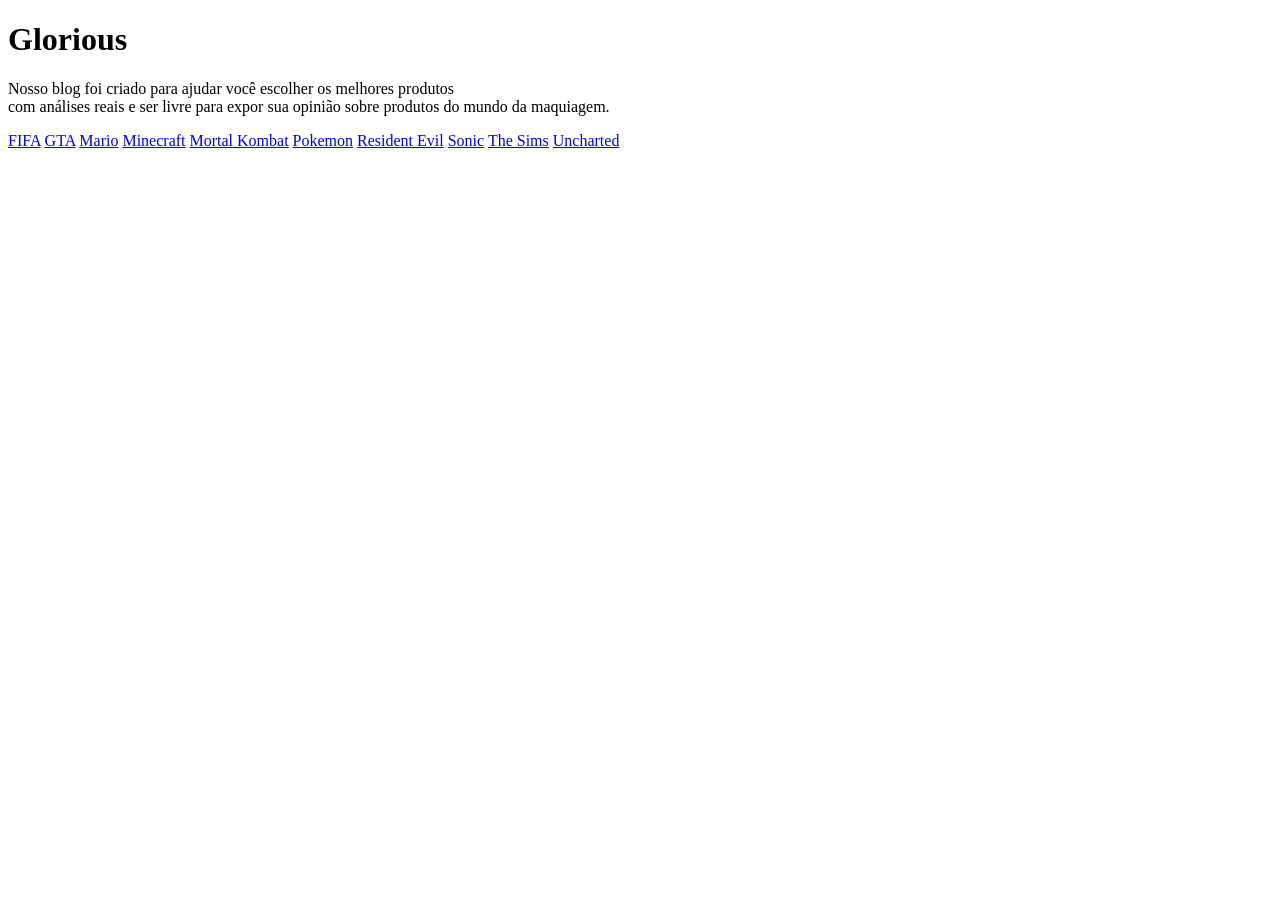
==== Frontend/index.html @ 51e35d77 "Index da Homepage com alterações de botões" ====
<!DOCTYPE html>
<html lang="pt-BR">
<head>
    <meta charset="UTF-8">
    <meta name="viewport" content="width=device-width, initial-scale=1.0">
    <title>Clássicos de Videogames</title>
    <link rel="stylesheet" href="index.css">
</head>
<body>

    <div class="fotoescura"></div>

    <div class="container">
        <h1 id="glorious">Glorious</h1>

        <div class="descricao">
            <p>
                Nosso blog foi criado para ajudar você escolher os melhores produtos 
                <br>com análises reais e ser livre para expor sua opinião sobre produtos do mundo da maquiagem.
            </p>

            <div class="botoes">
                <a href="pages/fifa.html" class="botao">FIFA</a>
                <a href="pages/gta.html" class="botao">GTA</a>
                <a href="pages/mario.html" class="botao">Mario</a>
                <a href="pages/minecraft.html" class="botao">Minecraft</a>
                <a href="pages/mortalkombat.html" class="botao">Mortal Kombat</a>
                <a href="pages/pokemon.html" class="botao">Pokemon</a>
                <a href="pages/residentevil.html" class="botao">Resident Evil</a>
                <a href="pages/sonic.html" class="botao">Sonic</a>
                <a href="pages/thesims.html" class="botao">The Sims</a>
                <a href="pages/uncharted.html" class="botao">Uncharted</a>
            </div>
        </div>
    </div>

</body>
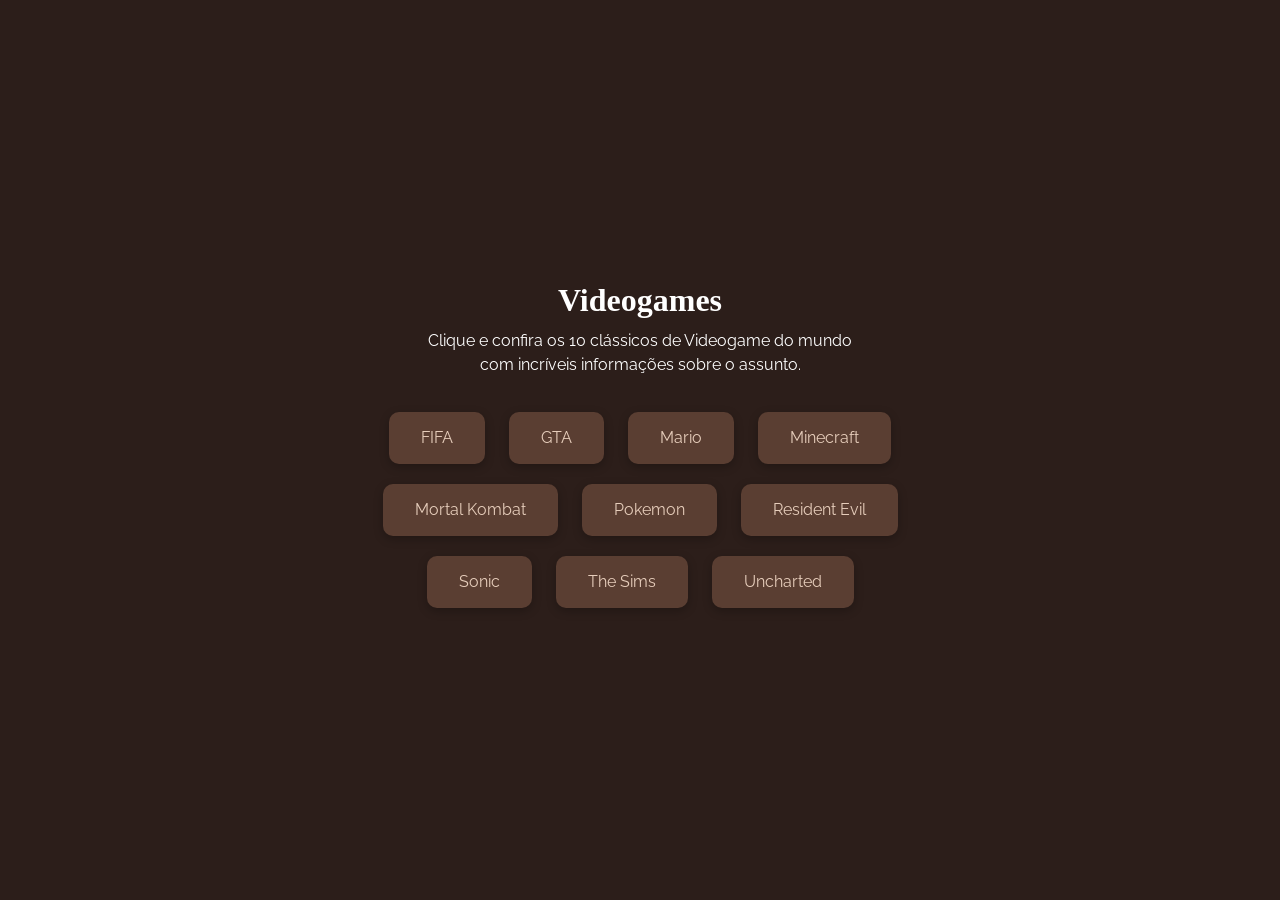
==== commit ef69c2a8: "Nova descrição" ====
--- a/Frontend/index.html
+++ b/Frontend/index.html
@@ -8,15 +8,13 @@
 </head>
 <body>
 
-    <div class="fotoescura"></div>
-
     <div class="container">
-        <h1 id="glorious">Glorious</h1>
+        <h1 id="Videogame">Videogames</h1>
 
         <div class="descricao">
             <p>
-                Nosso blog foi criado para ajudar você escolher os melhores produtos 
-                <br>com análises reais e ser livre para expor sua opinião sobre produtos do mundo da maquiagem.
+                Clique e confira os 10 clássicos de Videogame do mundo 
+                <br>com incríveis informações sobre o assunto.
             </p>
 
             <div class="botoes">
--- a/Frontend/index.css
+++ b/Frontend/index.css
@@ -0,0 +1,61 @@
+@import url('https://fonts.googleapis.com/css2?family=Raleway:ital,wght@0,100..900;1,100..900&display=swap');
+@import url('https://fonts.googleapis.com/css2?family=Birthstone+Bounce:wght@400;500&display=swap');
+
+*{
+    margin: 0;
+    padding: 0;
+    box-sizing: border-box;
+}
+
+body {
+    background-color: #2c1e1a;
+    overflow: hidden;
+}
+
+.container {
+    position: absolute;
+    top: 50%;
+    left: 50%;
+    transform: translate(-50%, -50%);
+    text-align: center;
+    z-index: 2;
+    color: white;
+}
+
+#glorious {
+    font-size: 80px;
+    font-family: "Birthstone Bounce", cursive;
+    text-shadow: 0px 0px 15px black;
+}
+
+.descricao {
+    margin-top: 10px;
+    font-family: "Raleway", sans-serif;
+     margin-top: 10px;
+    font-size: 16px;
+    line-height: 1.5;
+}
+
+.botoes {
+    margin-top: 25px;
+}
+
+.botao {
+    display: inline-block;
+    padding: 14px 32px;
+    margin: 10px;
+    background-color: #5A3E32;
+    color: #e6cdbb;
+    text-decoration: none;
+    border-radius: 10px;
+    font-family: "Raleway", sans-serif;
+    font-size: 16px;
+    transition: 0.3s ease;
+    box-shadow: 0px 3px 10px rgba(0, 0, 0, 0.25);
+}
+
+.botao:hover {
+    background-color: #7b5647;
+    transform: translateY(-4px);
+    box-shadow: 0px 6px 18px rgba(0, 0, 0, 0.35);
+}
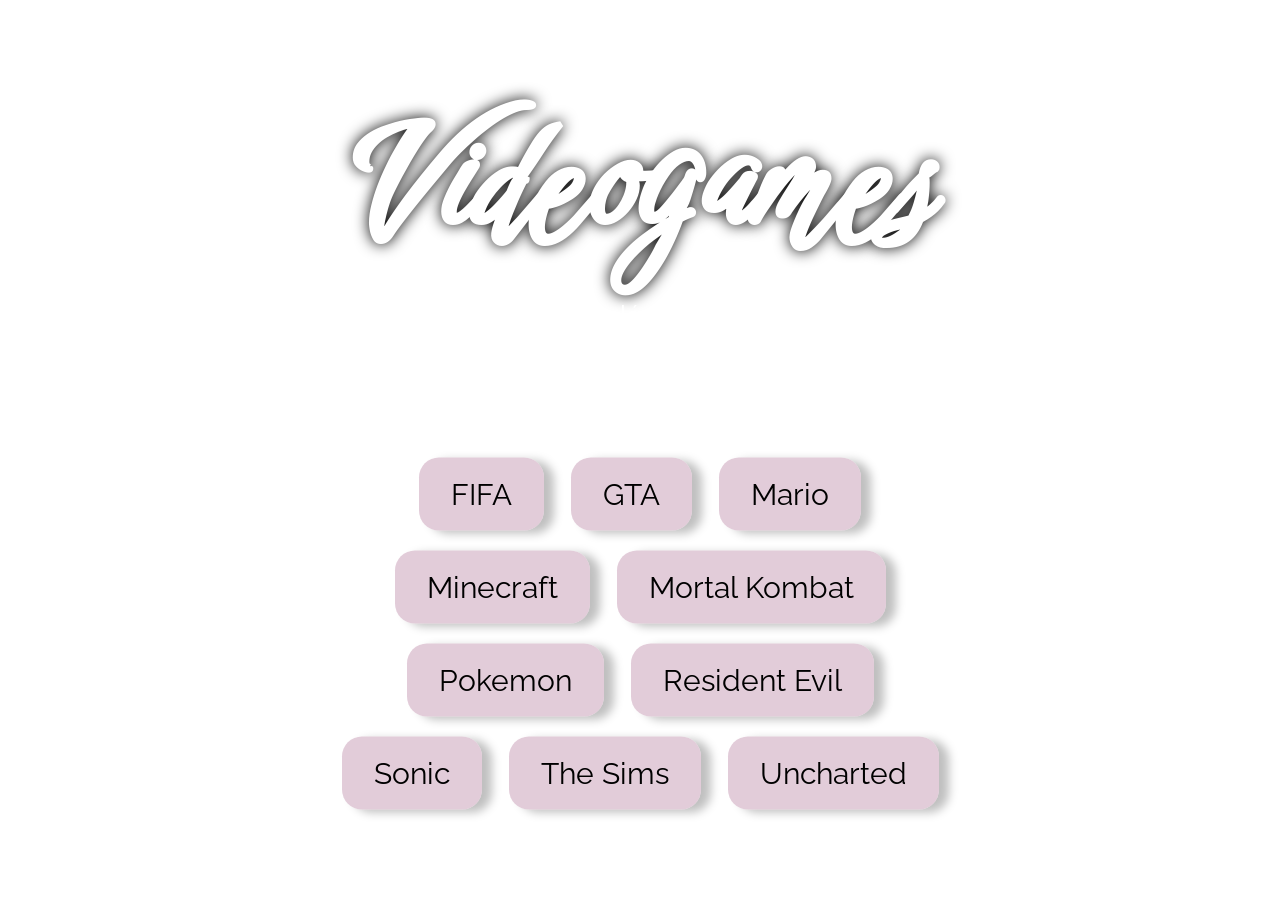
==== commit fe840235: "Página uncharted pronta" ====
--- a/Frontend/index.html
+++ b/Frontend/index.html
@@ -1,11 +1,13 @@
 <!DOCTYPE html>
 <html lang="pt-BR">
+
 <head>
     <meta charset="UTF-8">
     <meta name="viewport" content="width=device-width, initial-scale=1.0">
     <title>Clássicos de Videogames</title>
     <link rel="stylesheet" href="index.css">
 </head>
+
 <body>
 
     <div class="container">
@@ -13,7 +15,7 @@
 
         <div class="descricao">
             <p>
-                Clique e confira os 10 clássicos de Videogame do mundo 
+                Clique e confira os 10 clássicos de Videogame do mundo
                 <br>com incríveis informações sobre o assunto.
             </p>
 
--- a/Frontend/index.css
+++ b/Frontend/index.css
@@ -1,5 +1,6 @@
 @import url('https://fonts.googleapis.com/css2?family=Raleway:ital,wght@0,100..900;1,100..900&display=swap');
 @import url('https://fonts.googleapis.com/css2?family=Birthstone+Bounce:wght@400;500&display=swap');
+@import url('https://fonts.googleapis.com/css2?family=Courgette&display=swap');
 
 *{
     margin: 0;
@@ -8,8 +9,19 @@
 }
 
 body {
-    background-color: #2c1e1a;
+    background: url(/img/index.gif);
     overflow: hidden;
+       min-height:100vh;
+       margin-bottom: -500px;
+    display:flex;
+    justify-content:center;
+    align-items:center;
+    background-size:cover;
+    background-position:center;
+    background-attachment:fixed;
+    font-family:Arial, Helvetica, sans-serif;
+    color:white;
+    
 }
 
 .container {
@@ -22,36 +34,36 @@
     color: white;
 }
 
-#glorious {
-    font-size: 80px;
+#Videogame {
+    font-size: 150px;
     font-family: "Birthstone Bounce", cursive;
     text-shadow: 0px 0px 15px black;
 }
 
 .descricao {
-    margin-top: 10px;
+    margin-top: 550px;
     font-family: "Raleway", sans-serif;
      margin-top: 10px;
-    font-size: 16px;
+    font-size: 26px;
     line-height: 1.5;
 }
 
 .botoes {
-    margin-top: 25px;
+    margin-top: 35px;
 }
 
 .botao {
     display: inline-block;
     padding: 14px 32px;
     margin: 10px;
-    background-color: #5A3E32;
-    color: #e6cdbb;
+    background-color: #d0acc19d;
+    color: #000000;
     text-decoration: none;
-    border-radius: 10px;
+    border-radius: 20px;
     font-family: "Raleway", sans-serif;
-    font-size: 16px;
+    font-size: 30px;
     transition: 0.3s ease;
-    box-shadow: 0px 3px 10px rgba(0, 0, 0, 0.25);
+    box-shadow: 10px 3px 10px rgba(0, 0, 0, 0.25);
 }
 
 .botao:hover {
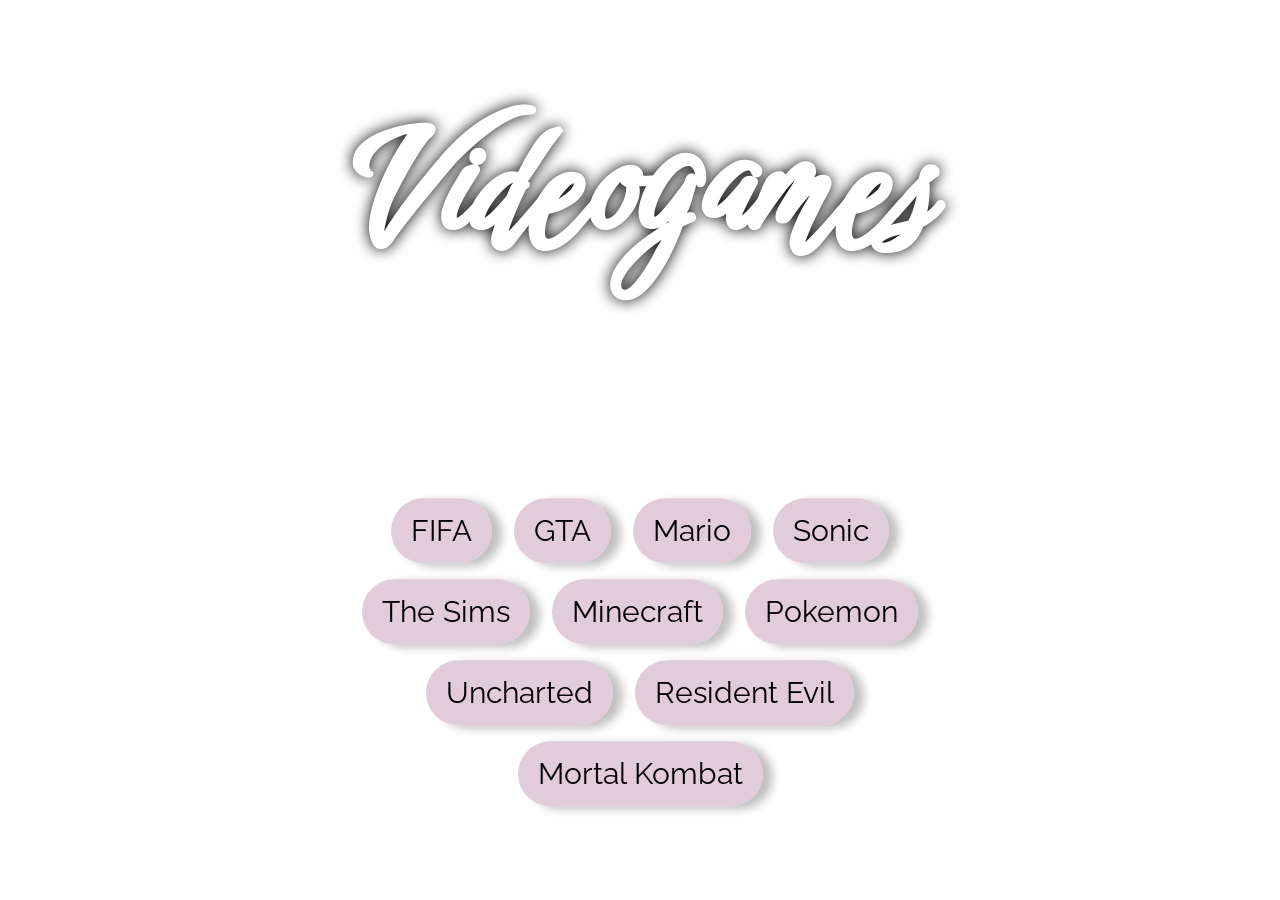
==== commit 9e5c1786: "Index ajustado" ====
--- a/Frontend/index.html
+++ b/Frontend/index.html
@@ -15,21 +15,21 @@
 
         <div class="descricao">
             <p>
-                Clique e confira os 10 clássicos de Videogame do mundo
-                <br>com incríveis informações sobre o assunto.
+                Clique e confira os 10 maiores clássicos de Videogame do mundo,
+                <br>incluindo incríveis informações sobre o assunto.
             </p>
 
             <div class="botoes">
                 <a href="pages/fifa.html" class="botao">FIFA</a>
                 <a href="pages/gta.html" class="botao">GTA</a>
                 <a href="pages/mario.html" class="botao">Mario</a>
-                <a href="pages/minecraft.html" class="botao">Minecraft</a>
-                <a href="pages/mortalkombat.html" class="botao">Mortal Kombat</a>
-                <a href="pages/pokemon.html" class="botao">Pokemon</a>
-                <a href="pages/residentevil.html" class="botao">Resident Evil</a>
                 <a href="pages/sonic.html" class="botao">Sonic</a>
                 <a href="pages/thesims.html" class="botao">The Sims</a>
+                <a href="pages/minecraft.html" class="botao">Minecraft</a>
+                <a href="pages/pokemon.html" class="botao">Pokemon</a>
                 <a href="pages/uncharted.html" class="botao">Uncharted</a>
+                <a href="pages/residentevil.html" class="botao">Resident Evil</a>
+                <a href="pages/mortalkombat.html" class="botao">Mortal Kombat</a>
             </div>
         </div>
     </div>
--- a/Frontend/index.css
+++ b/Frontend/index.css
@@ -2,7 +2,7 @@
 @import url('https://fonts.googleapis.com/css2?family=Birthstone+Bounce:wght@400;500&display=swap');
 @import url('https://fonts.googleapis.com/css2?family=Courgette&display=swap');
 
-*{
+* {
     margin: 0;
     padding: 0;
     box-sizing: border-box;
@@ -11,17 +11,17 @@
 body {
     background: url(/img/index.gif);
     overflow: hidden;
-       min-height:100vh;
-       margin-bottom: -500px;
-    display:flex;
-    justify-content:center;
-    align-items:center;
-    background-size:cover;
-    background-position:center;
-    background-attachment:fixed;
-    font-family:Arial, Helvetica, sans-serif;
-    color:white;
-    
+    min-height: 100vh;
+    margin-bottom: -500px;
+    display: flex;
+    justify-content: center;
+    align-items: center;
+    background-size: cover;
+    background-position: center;
+    background-attachment: fixed;
+    font-family: Arial, Helvetica, sans-serif;
+    color: white;
+
 }
 
 .container {
@@ -41,25 +41,25 @@
 }
 
 .descricao {
-    margin-top: 550px;
+    margin-top: 100px;
     font-family: "Raleway", sans-serif;
-     margin-top: 10px;
-    font-size: 26px;
+    margin-top: 50px;
+    font-size: 23px;
     line-height: 1.5;
 }
 
 .botoes {
-    margin-top: 35px;
+    margin-top: 45px;
 }
 
 .botao {
     display: inline-block;
-    padding: 14px 32px;
-    margin: 10px;
+    padding: 10px 20px;
+    margin: 8px;
     background-color: #d0acc19d;
     color: #000000;
     text-decoration: none;
-    border-radius: 20px;
+    border-radius: 55px;
     font-family: "Raleway", sans-serif;
     font-size: 30px;
     transition: 0.3s ease;
@@ -67,7 +67,7 @@
 }
 
 .botao:hover {
-    background-color: #7b5647;
+    background-color: #764967;
     transform: translateY(-4px);
     box-shadow: 0px 6px 18px rgba(0, 0, 0, 0.35);
 }
